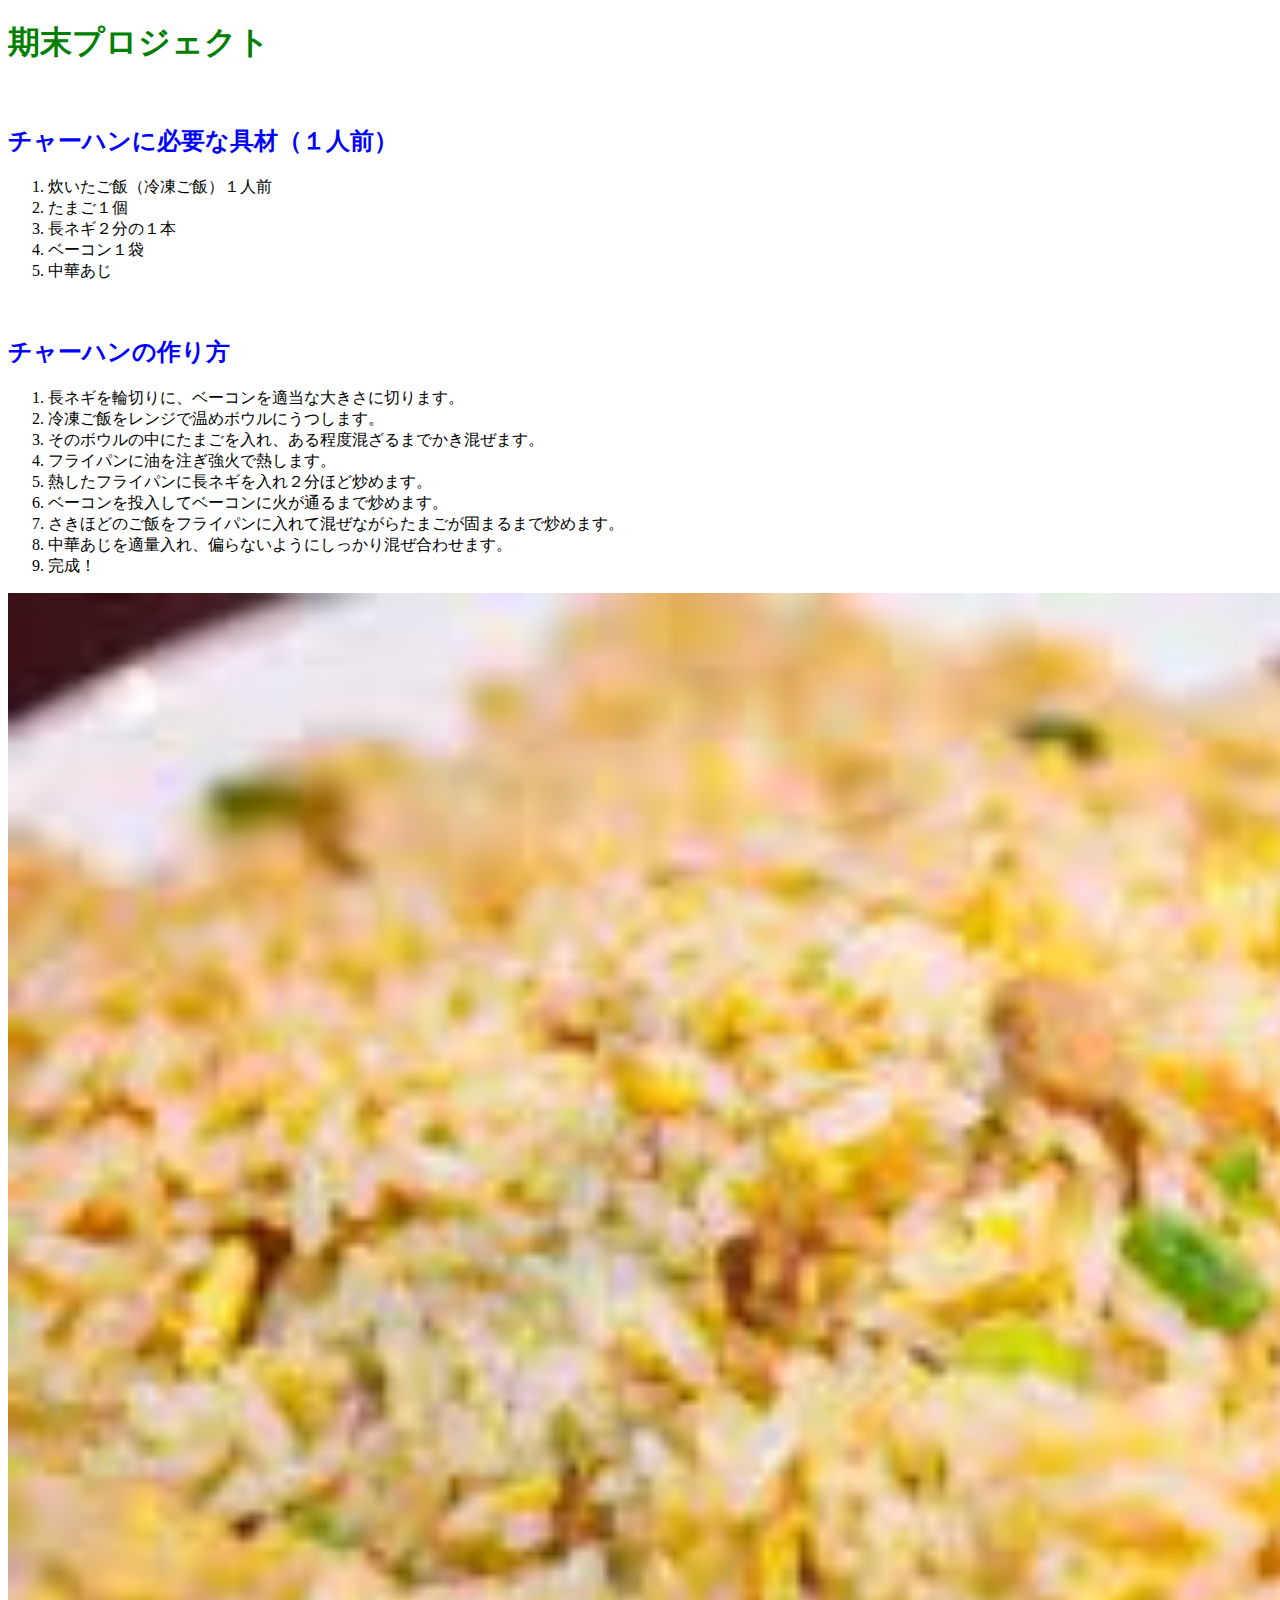
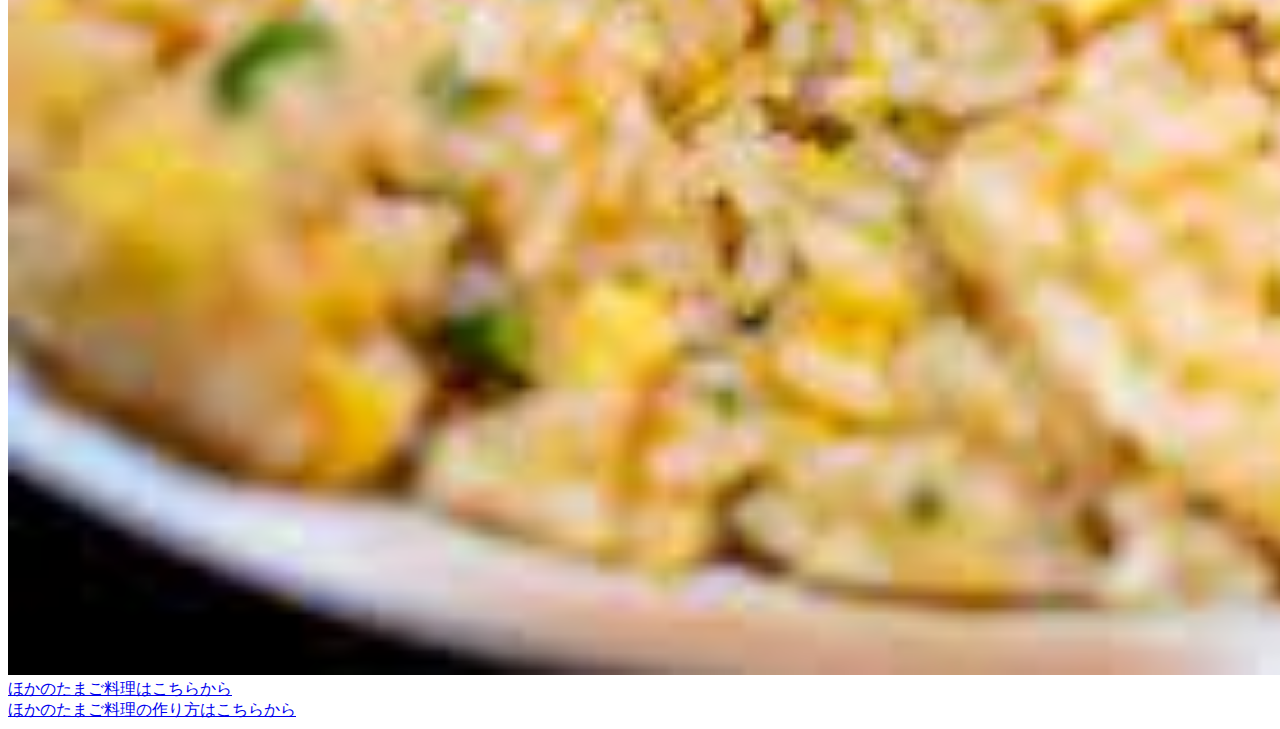
==== index.html @ a7d3360c "Update index.html" ====
<!DOCTYPE html>
<html lang="ja">
  <head>
    <meta charset="UTF-8">
    <title>期末プロジェクト</title>
    <link rel="stylesheet" href="mystyle.css">
    </head>
  <body>
    <h1>期末プロジェクト</h1>
    <br>
    <h2>チャーハンに必要な具材（１人前）</h2>
    <ol>
     <li>炊いたご飯（冷凍ご飯）１人前</li>
     <li>たまご１個</li>
     <li>長ネギ２分の１本</li>
     <li>ベーコン１袋</li>
     <li>中華あじ</li>
    </ol>
    <br>
    <h2>チャーハンの作り方</h2>
      <ol>
        <li>長ネギを輪切りに、ベーコンを適当な大きさに切ります。</li>
        <li>冷凍ご飯をレンジで温めボウルにうつします。</li>
        <li>そのボウルの中にたまごを入れ、ある程度混ざるまでかき混ぜます。</li>
        <li>フライパンに油を注ぎ強火で熱します。</li>
        <li>熱したフライパンに長ネギを入れ２分ほど炒めます。</li>
        <li>ベーコンを投入してベーコンに火が通るまで炒めます。</li>
        <li>さきほどのご飯をフライパンに入れて混ぜながらたまごが固まるまで炒めます。</li>
        <li>中華あじを適量入れ、偏らないようにしっかり混ぜ合わせます。</li>
        <li>完成！</li>
      </ol>
    <img src="./image/oishimeshi.jpeg" alt=チャーハン完成図 width="200%">                                                                                               
        <br>
    <a href="b.html" target="_self">ほかのたまご料理はこちらから</a>
    <br>
    <a href=https://delishkitchen.tv/categories/1343>ほかのたまご料理の作り方はこちらから</a>
      </body>
</html>
---- mystyle.css ----
h1{color: green;}
h2{color: blue;}
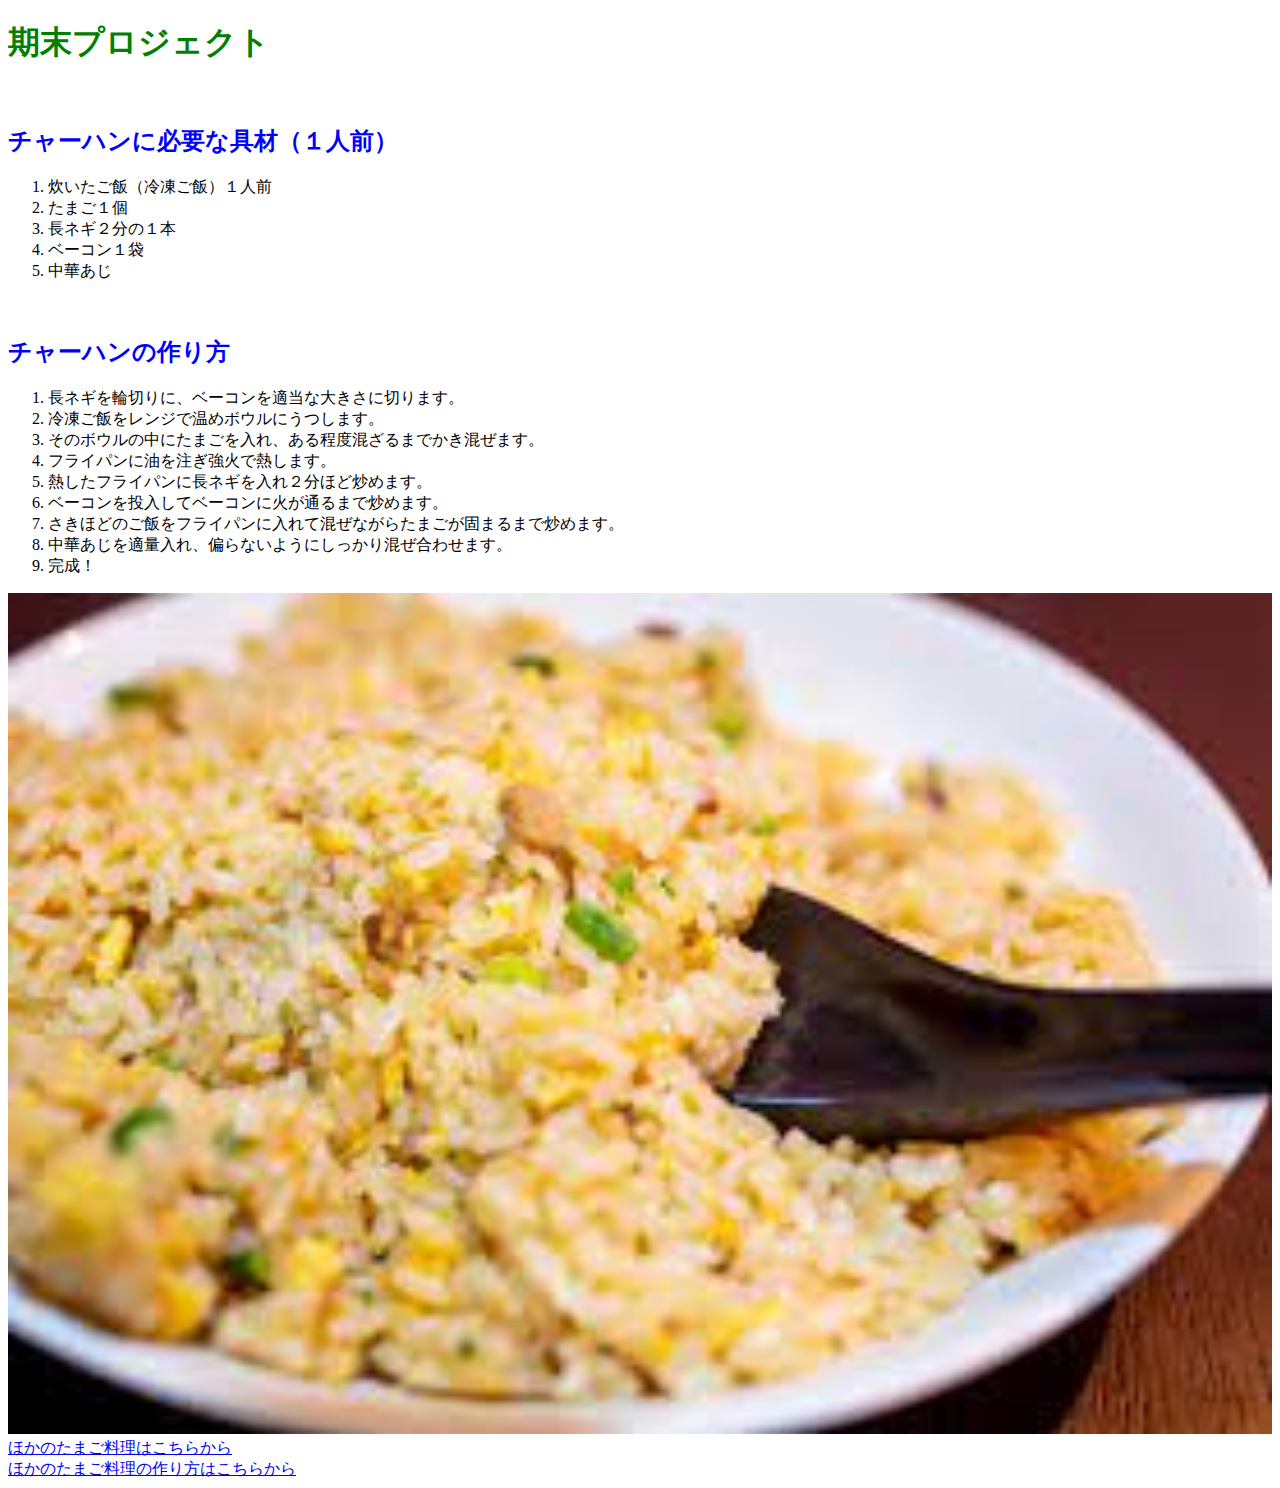
==== commit 2c5c14e0: "Update index.html" ====
--- a/index.html
+++ b/index.html
@@ -29,7 +29,7 @@
         <li>中華あじを適量入れ、偏らないようにしっかり混ぜ合わせます。</li>
         <li>完成！</li>
       </ol>
-    <img src="./image/oishimeshi.jpeg" alt=チャーハン完成図 width="200%">                                                                                               
+    <img src="./image/oishimeshi.jpeg" alt=チャーハン完成図 width="100%">                                                                                               
         <br>
     <a href="b.html" target="_self">ほかのたまご料理はこちらから</a>
     <br>
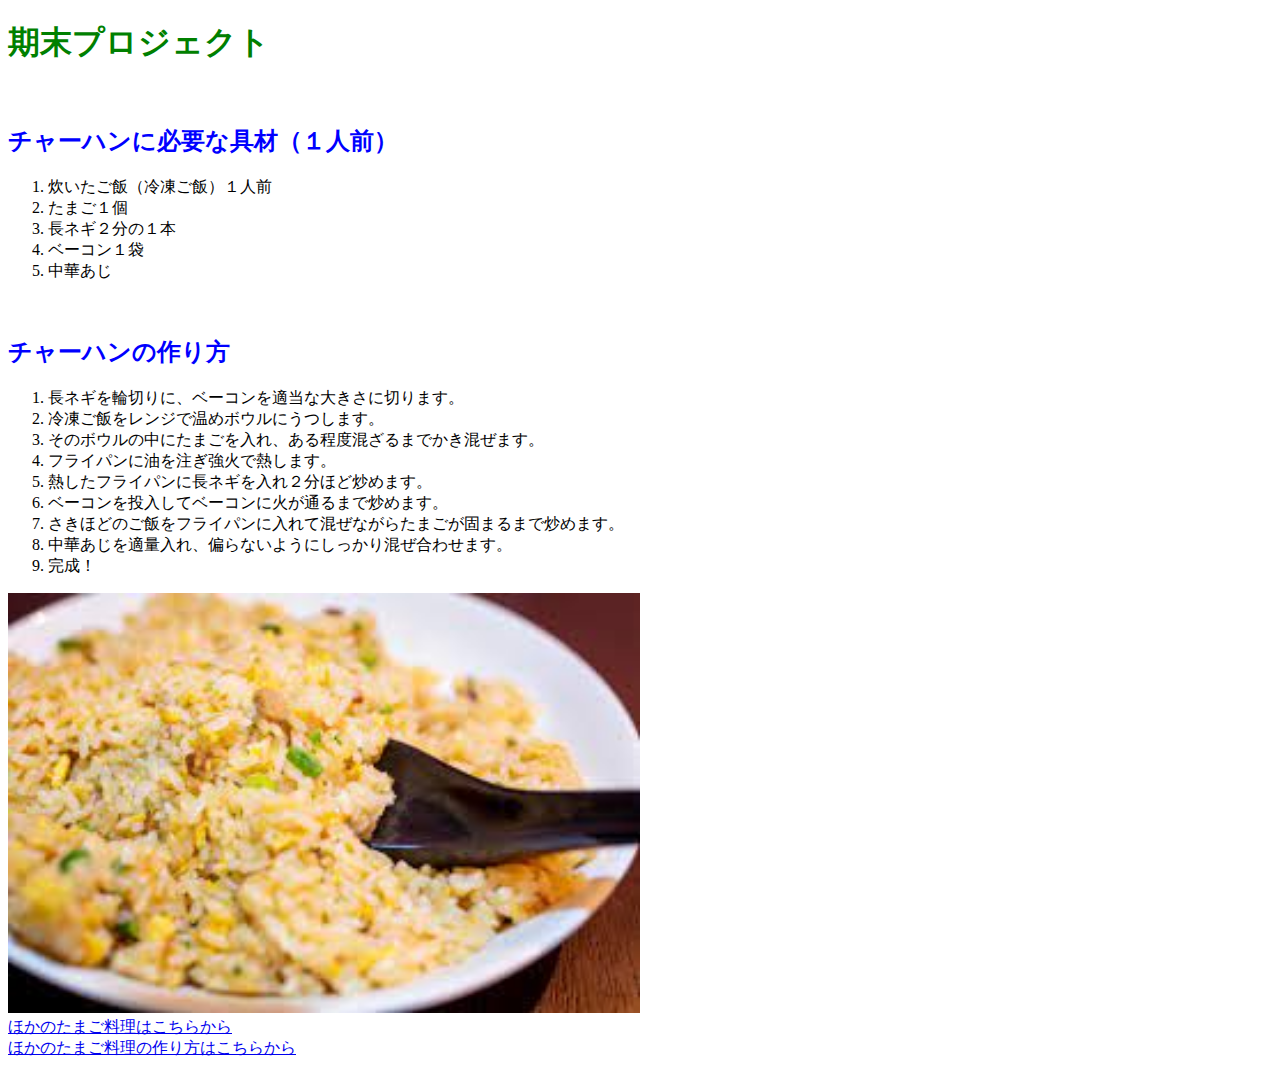
==== commit 7f59cf14: "Update index.html" ====
--- a/index.html
+++ b/index.html
@@ -29,7 +29,7 @@
         <li>中華あじを適量入れ、偏らないようにしっかり混ぜ合わせます。</li>
         <li>完成！</li>
       </ol>
-    <img src="./image/oishimeshi.jpeg" alt=チャーハン完成図 width="100%">                                                                                               
+    <img src="./image/oishimeshi.jpeg" alt=チャーハン完成図 width="50%">                                                                                               
         <br>
     <a href="b.html" target="_self">ほかのたまご料理はこちらから</a>
     <br>
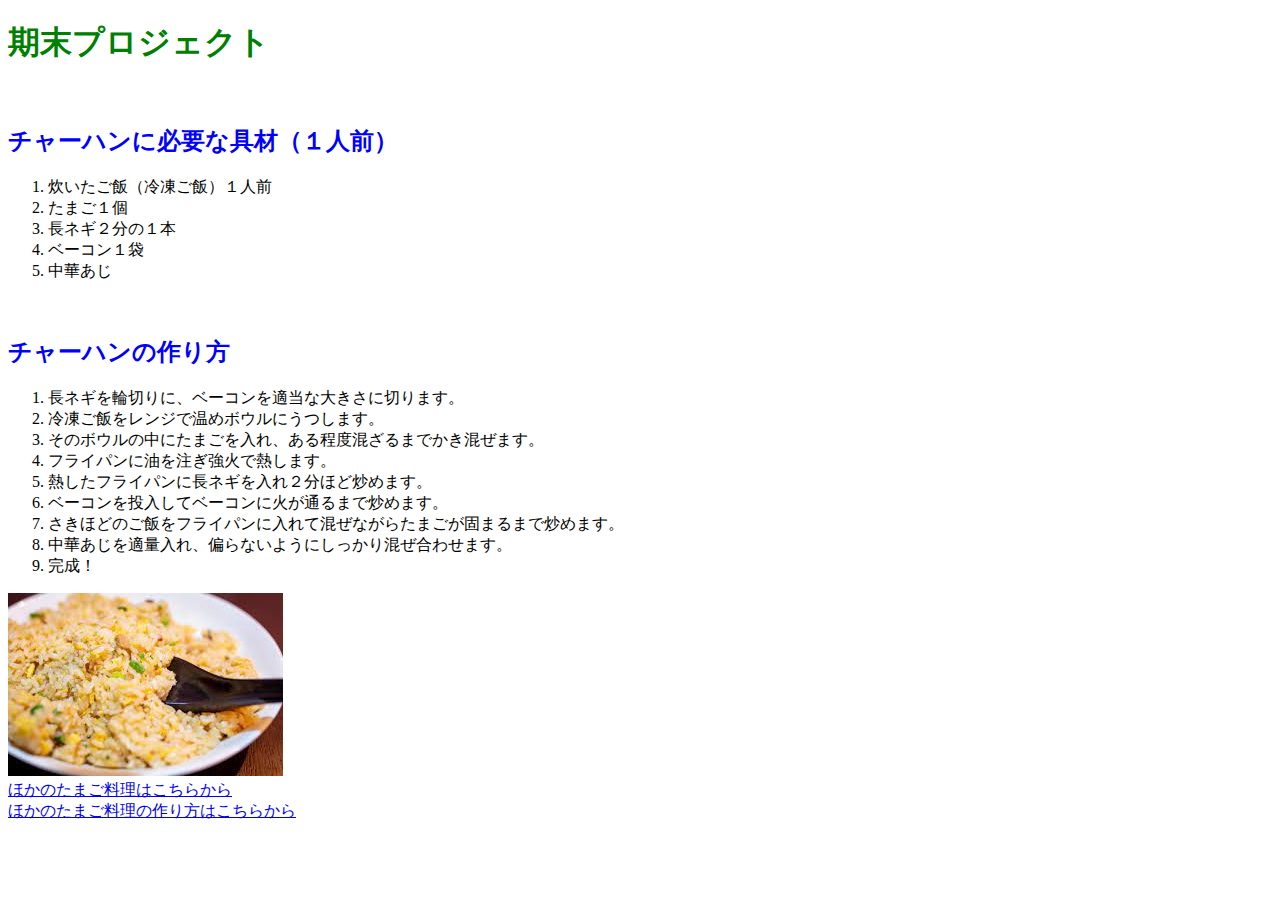
==== commit e8e8d69b: "Update index.html" ====
--- a/index.html
+++ b/index.html
@@ -29,7 +29,7 @@
         <li>中華あじを適量入れ、偏らないようにしっかり混ぜ合わせます。</li>
         <li>完成！</li>
       </ol>
-    <img src="./image/oishimeshi.jpeg" alt=チャーハン完成図 width="50%">                                                                                               
+    <img src="./image/oishimeshi.jpeg" alt=チャーハン完成図>                                                                                               
         <br>
     <a href="b.html" target="_self">ほかのたまご料理はこちらから</a>
     <br>
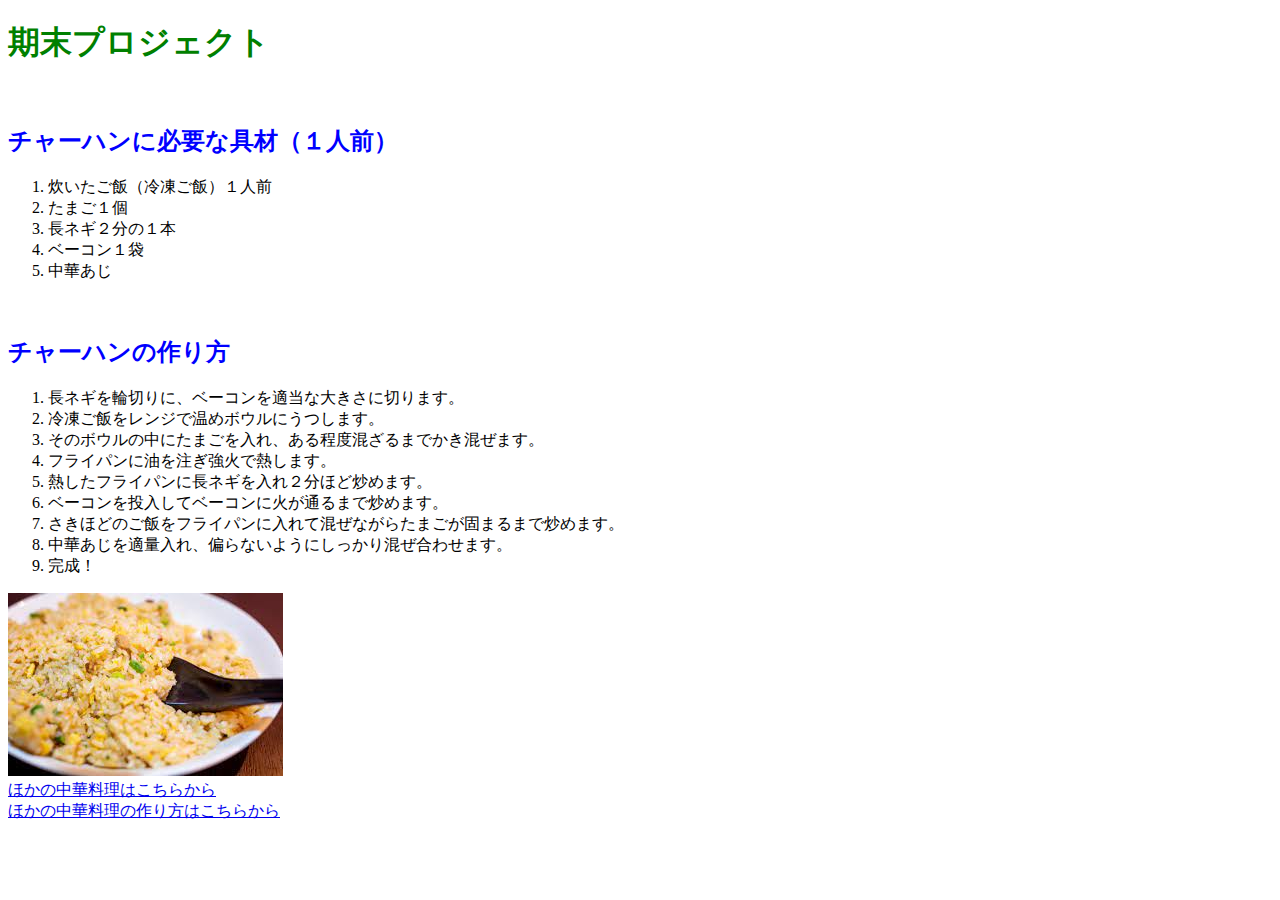
==== commit a7451d88: "Update index.html" ====
--- a/index.html
+++ b/index.html
@@ -31,8 +31,8 @@
       </ol>
     <img src="./image/oishimeshi.jpeg" alt=チャーハン完成図>                                                                                               
         <br>
-    <a href="b.html" target="_self">ほかのたまご料理はこちらから</a>
+    <a href="b.html" target="_self">ほかの中華料理はこちらから</a>
     <br>
-    <a href=https://delishkitchen.tv/categories/1343>ほかのたまご料理の作り方はこちらから</a>
+    <a href=https://delishkitchen.tv/articles/1383#contents7>ほかの中華料理の作り方はこちらから</a>
       </body>
 </html>
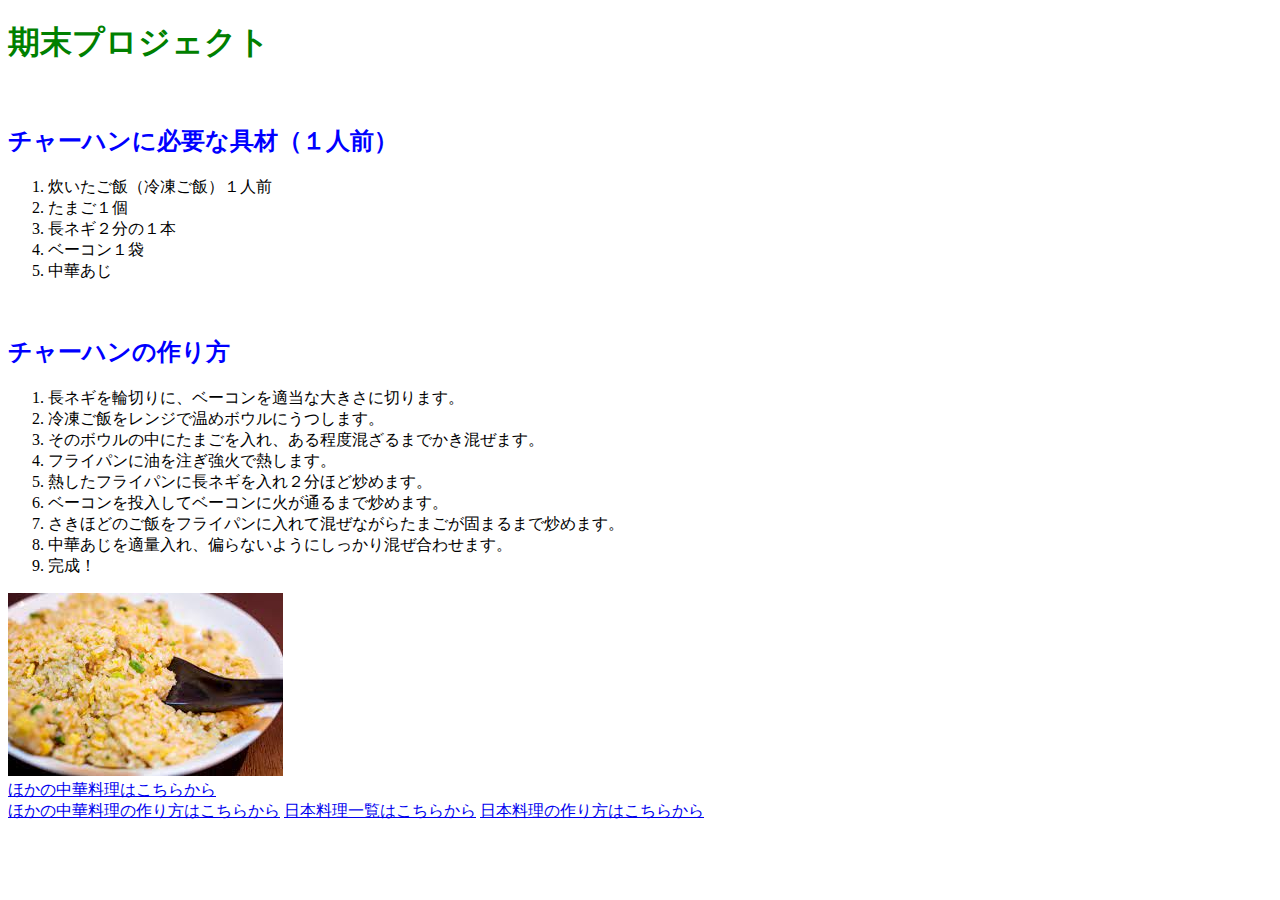
==== commit 15de7685: "Update index.html" ====
--- a/index.html
+++ b/index.html
@@ -34,5 +34,7 @@
     <a href="b.html" target="_self">ほかの中華料理はこちらから</a>
     <br>
     <a href=https://delishkitchen.tv/articles/1383#contents7>ほかの中華料理の作り方はこちらから</a>
+    <a href="c.html" target="_self">日本料理一覧はこちらから</a>
+    <a href=https://www.kurashiru.com/lists/f56e135a-a6e4-415a-9247-302e996b1973>日本料理の作り方はこちらから</a>
       </body>
 </html>
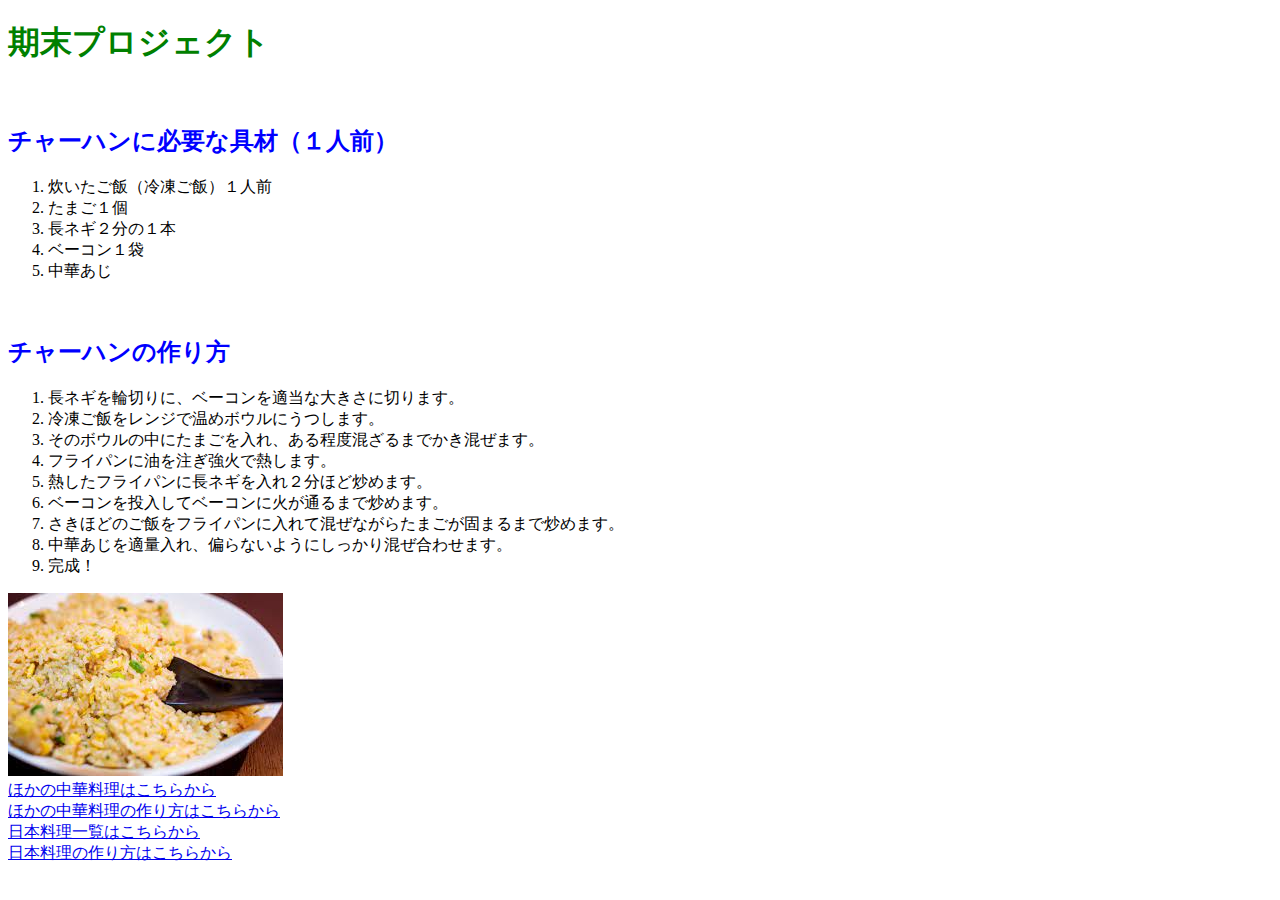
==== commit 02c55c67: "Update index.html" ====
--- a/index.html
+++ b/index.html
@@ -34,7 +34,9 @@
     <a href="b.html" target="_self">ほかの中華料理はこちらから</a>
     <br>
     <a href=https://delishkitchen.tv/articles/1383#contents7>ほかの中華料理の作り方はこちらから</a>
+    <br>
     <a href="c.html" target="_self">日本料理一覧はこちらから</a>
+    <br>
     <a href=https://www.kurashiru.com/lists/f56e135a-a6e4-415a-9247-302e996b1973>日本料理の作り方はこちらから</a>
       </body>
 </html>
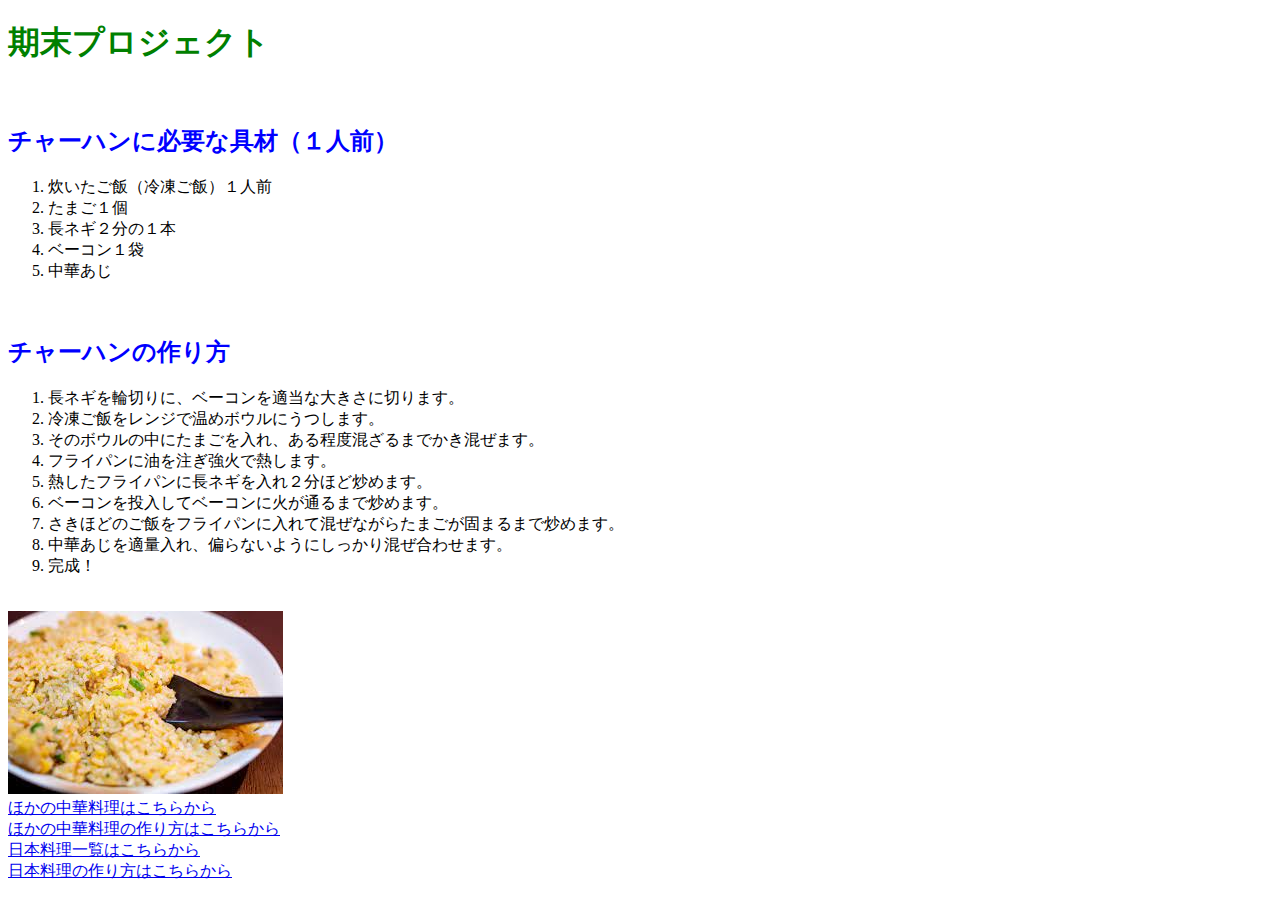
==== commit 590a7a05: "Update index.html" ====
--- a/index.html
+++ b/index.html
@@ -29,6 +29,7 @@
         <li>中華あじを適量入れ、偏らないようにしっかり混ぜ合わせます。</li>
         <li>完成！</li>
       </ol>
+    <br>
     <img src="./image/oishimeshi.jpeg" alt=チャーハン完成図>                                                                                               
         <br>
     <a href="b.html" target="_self">ほかの中華料理はこちらから</a>
